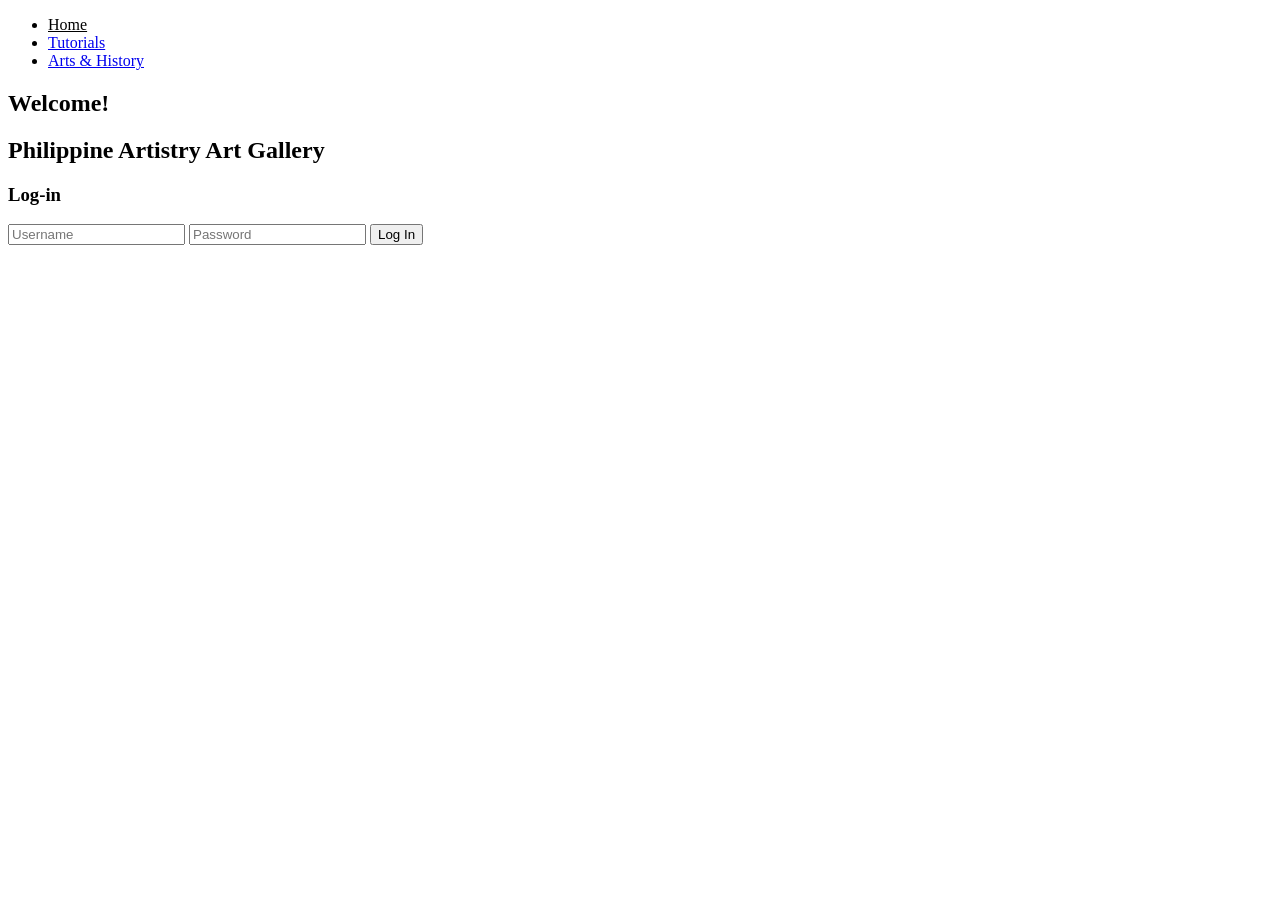
==== index.html @ 51038106 "index.html" ====
<!DOCTYPE html>
<html lang="en">
<head>
    <meta charset="UTF-8">
    <meta name="viewport" content="width=device-width, initial-scale=1.0">
    <title>Home - Philippine Artistry</title>
    <link href="https://fonts.googleapis.com/css2?family=Bangers&family=Cinzel:wght@700&family=Montserrat:wght@400;700&display=swap" rel="stylesheet">
    <link rel="stylesheet" href="style.css">
</head>
<body>

<nav class="nav">
    <ul class="nav-list">
        <li><a href="index.html" class="nav-link" style="color: var(--accent-color);">Home</a></li>
        <li><a href="tutorials.html" class="nav-link">Tutorials</a></li>
        <li><a href="history.html" class="nav-link">Arts & History</a></li>
    </ul>
</nav>

<main style="margin-left: 0;">
    <section id="home" class="page-section active">
        <div class="home-hero">
            <h1 class="home-title">Welcome!</h1>
            <h2 class="home-subtitle">Philippine Artistry Art Gallery</h2>
            <div class="login-card">
                <h3 class="login-header">Log-in</h3>
                <form id="loginForm">
                    <input type="text" id="user" class="form-input" placeholder="Username" required>
                    <input type="password" id="pass" class="form-input" placeholder="Password" required>
                    <button type="submit" class="btn-submit">Log In</button>
                </form>
            </div>
        </div>
    </section>
</main>

<script>
    document.getElementById('loginForm').addEventListener('submit', function(e) {
        e.preventDefault();
        const user = document.getElementById('user').value;
        const pass = document.getElementById('pass').value;
        if (user === 'admin' && pass === 'password') {
            window.location.href = 'history.html'; 
        } else {
            alert('Incorrect credentials. Try admin/password.');
        }
    });
</script>
</body>
</html>
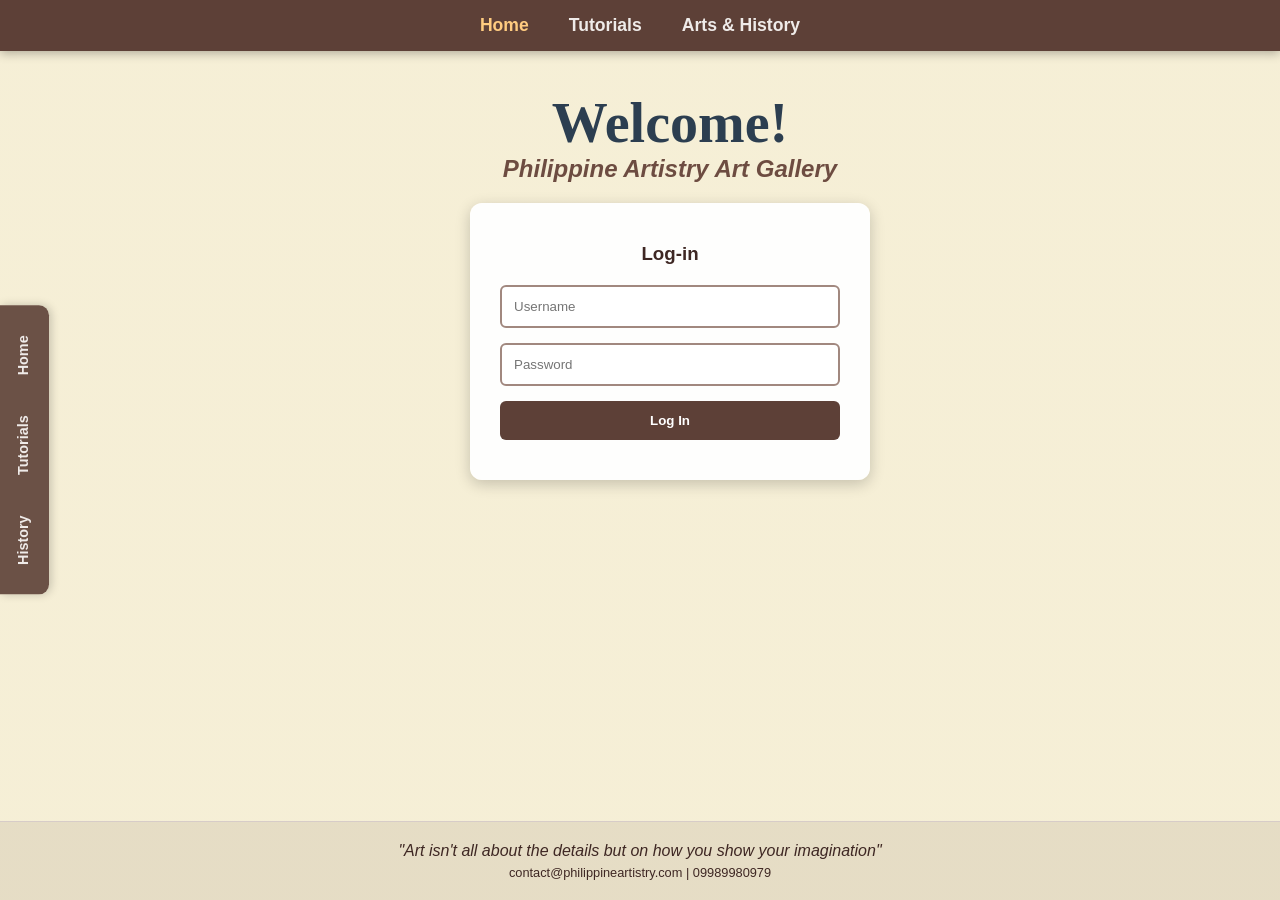
==== commit 4569de61: "index.html" ====
--- a/index.html
+++ b/index.html
@@ -3,43 +3,88 @@
 <head>
     <meta charset="UTF-8">
     <meta name="viewport" content="width=device-width, initial-scale=1.0">
-    <title>Home - Philippine Artistry</title>
+    <title>Home - Philippine Artistry Art Gallery</title>
     <link href="https://fonts.googleapis.com/css2?family=Bangers&family=Cinzel:wght@700&family=Montserrat:wght@400;700&display=swap" rel="stylesheet">
-    <link rel="stylesheet" href="style.css">
+    <style>
+        :root {
+            --primary-color: #5d4037;
+            --secondary-color: #efebe9;
+            --accent-color: #ffcc80;
+            --highlight-color: #bf360c;
+            --text-color: #3e2723;
+            --bg-overlay: rgba(244, 236, 207, 0.85);
+        }
+        * { box-sizing: border-box; margin: 0; padding: 0; }
+        body {
+            font-family: 'Segoe UI', Tahoma, Geneva, Verdana, sans-serif;
+            color: var(--text-color);
+            min-height: 100vh;
+            display: flex;
+            flex-direction: column;
+            background: linear-gradient(var(--bg-overlay), var(--bg-overlay)),
+            url('https://cdn.luxatic.com/wp-content/uploads/2019/02/Vincent-van-Gogh.jpg') no-repeat center center fixed;
+            background-size: cover;
+        }
+        .nav { background-color: var(--primary-color); padding: 15px 0; box-shadow: 0 2px 10px rgba(0, 0, 0, 0.3); position: sticky; top: 0; z-index: 1000; }
+        .nav-list { list-style: none; display: flex; justify-content: center; gap: 40px; }
+        .nav-link { text-decoration: none; color: var(--secondary-color); font-weight: bold; font-size: 1.1rem; transition: color 0.3s ease; }
+        .nav-link:hover, .nav-link.active { color: var(--accent-color); }
+        .side-menu { position: fixed; left: 0; top: 50%; transform: translateY(-50%); background-color: rgba(93, 64, 55, 0.9); padding: 20px 10px; border-radius: 0 10px 10px 0; display: flex; flex-direction: column; gap: 20px; box-shadow: 2px 0 10px rgba(0, 0, 0, 0.2); z-index: 999; }
+        .side-link { writing-mode: vertical-rl; text-orientation: mixed; transform: rotate(180deg); color: var(--secondary-color); text-decoration: none; font-size: 0.9rem; font-weight: bold; padding: 10px 5px; transition: all 0.3s ease; border-left: 3px solid transparent; }
+        .side-link:hover { color: var(--accent-color); border-left: 3px solid var(--accent-color); }
+        main { flex: 1; margin-left: 60px; padding: 40px 20px; }
+        .home-hero { text-align: center; display: flex; flex-direction: column; align-items: center; animation: fadeIn 0.5s ease; }
+        @keyframes fadeIn { from { opacity: 0; transform: translateY(10px); } to { opacity: 1; transform: translateY(0); } }
+        .home-title { font-family: 'Cinzel', serif; font-size: 3.5rem; color: #2c3e50; }
+        .home-subtitle { font-style: italic; color: #6d4c41; margin-bottom: 20px; }
+        .login-card { background-color: rgba(255, 255, 255, 0.95); padding: 40px 30px; border-radius: 12px; box-shadow: 0 4px 15px rgba(0, 0, 0, 0.2); width: 100%; max-width: 400px; }
+        .form-input { width: 100%; padding: 12px; border: 2px solid #a1887f; border-radius: 6px; margin-bottom: 15px; }
+        .btn-submit { width: 100%; padding: 12px; font-weight: bold; color: white; background-color: var(--primary-color); border: none; border-radius: 6px; cursor: pointer; }
+        .footer { margin-top: auto; padding: 20px; text-align: center; background-color: rgba(93, 64, 55, 0.1); border-top: 1px solid #d7ccc8; }
+    </style>
 </head>
 <body>
 
 <nav class="nav">
     <ul class="nav-list">
-        <li><a href="index.html" class="nav-link" style="color: var(--accent-color);">Home</a></li>
+        <li><a href="index.html" class="nav-link active">Home</a></li>
         <li><a href="tutorials.html" class="nav-link">Tutorials</a></li>
         <li><a href="history.html" class="nav-link">Arts & History</a></li>
     </ul>
 </nav>
 
-<main style="margin-left: 0;">
-    <section id="home" class="page-section active">
-        <div class="home-hero">
-            <h1 class="home-title">Welcome!</h1>
-            <h2 class="home-subtitle">Philippine Artistry Art Gallery</h2>
-            <div class="login-card">
-                <h3 class="login-header">Log-in</h3>
-                <form id="loginForm">
-                    <input type="text" id="user" class="form-input" placeholder="Username" required>
-                    <input type="password" id="pass" class="form-input" placeholder="Password" required>
-                    <button type="submit" class="btn-submit">Log In</button>
-                </form>
-            </div>
+<aside class="side-menu">
+    <a href="index.html" class="side-link">Home</a>
+    <a href="tutorials.html" class="side-link">Tutorials</a>
+    <a href="history.html" class="side-link">History</a>
+</aside>
+
+<main>
+    <section class="home-hero">
+        <h1 class="home-title">Welcome!</h1>
+        <h2 class="home-subtitle">Philippine Artistry Art Gallery</h2>
+        <div class="login-card">
+            <h3 style="margin-bottom: 20px;">Log-in</h3>
+            <form id="loginForm">
+                <input type="text" id="user" class="form-input" placeholder="Username" required>
+                <input type="password" id="pass" class="form-input" placeholder="Password" required>
+                <button type="submit" class="btn-submit">Log In</button>
+            </form>
         </div>
     </section>
 </main>
 
+<footer class="footer">
+    <p><i>"Art isn't all about the details but on how you show your imagination"</i></p>
+    <p style="font-size: 0.8rem; margin-top: 5px;">contact@philippineartistry.com | 09989980979</p>
+</footer>
+
 <script>
     document.getElementById('loginForm').addEventListener('submit', function(e) {
         e.preventDefault();
-        const user = document.getElementById('user').value;
-        const pass = document.getElementById('pass').value;
-        if (user === 'admin' && pass === 'password') {
+        const username = document.getElementById('user').value;
+        const password = document.getElementById('pass').value;
+        if (username === 'admin' && password === 'password') {
             window.location.href = 'history.html'; 
         } else {
             alert('Incorrect credentials. Try admin/password.');
